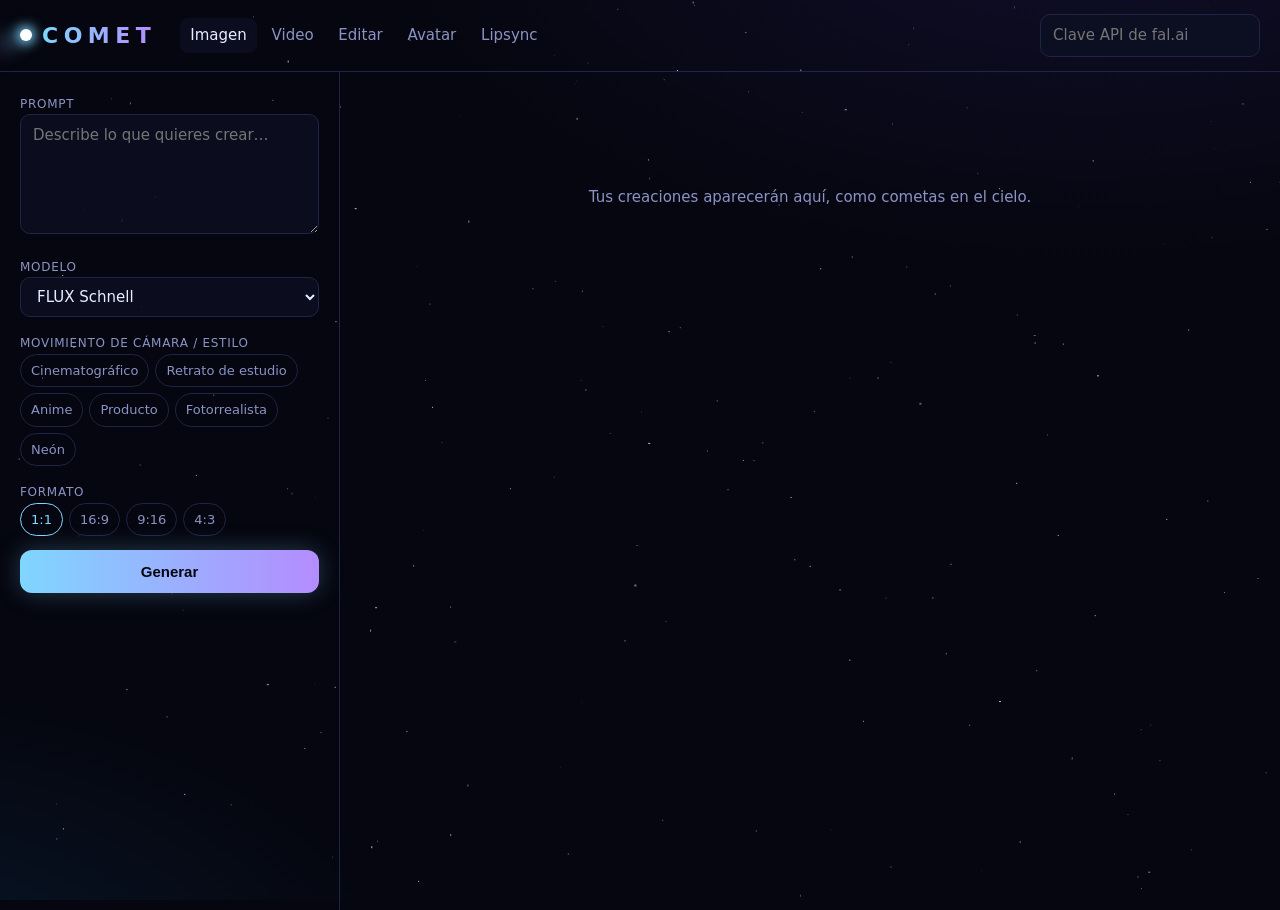
==== comet/index.html @ 7664ecde "Renombrar MARE a COMET Co-Authored-By: Claude Opus 5.5 <noreply@anthropic.com> Claude-Session: https" ====
<!doctype html>
<html lang="es">
<head>
<meta charset="utf-8">
<meta name="viewport" content="width=device-width,initial-scale=1">
<title>COMET</title>
<style>
:root{--bg:#05060f;--panel:#0d1024cc;--line:#1f2547;--txt:#e9ecff;--mut:#8b93c4;--acc:#7fd6ff;--acc2:#b48cff}
*{box-sizing:border-box}body{margin:0;background:radial-gradient(1200px 600px at 85% -10%,#2a1e5c55,transparent 60%),radial-gradient(900px 500px at -10% 110%,#0e3a5c55,transparent 60%),var(--bg);background-attachment:fixed;color:var(--txt);font:15px/1.5 system-ui,sans-serif}
header{display:flex;align-items:center;gap:24px;padding:14px 20px;border-bottom:1px solid var(--line);flex-wrap:wrap}
.logo{font-weight:800;font-size:22px;letter-spacing:.25em;display:flex;align-items:center;gap:10px}
.logo i{width:12px;height:12px;border-radius:50%;background:#fff;box-shadow:0 0 12px 3px var(--acc),-14px 6px 18px 2px #7fd6ff66,-28px 12px 22px 1px #b48cff44}
.logo b{background:linear-gradient(90deg,var(--acc),var(--acc2));-webkit-background-clip:text;background-clip:text;color:transparent}
#stars{position:fixed;inset:0;z-index:-1;pointer-events:none}
.comet{position:fixed;top:-10px;width:2px;height:2px;background:#fff;border-radius:50%;box-shadow:0 0 6px 2px var(--acc);z-index:-1;animation:fly 9s linear infinite}
.comet:after{content:"";position:absolute;right:1px;top:0;width:140px;height:1px;background:linear-gradient(90deg,transparent,#7fd6ffaa);transform-origin:right}
@keyframes fly{0%{transform:translate(0,0) rotate(-35deg);opacity:0}5%{opacity:1}30%{opacity:0;transform:translate(-700px,490px) rotate(-35deg)}100%{opacity:0;transform:translate(-700px,490px) rotate(-35deg)}}
nav button{background:none;border:0;color:var(--mut);font:inherit;padding:6px 10px;cursor:pointer;border-radius:8px}
nav button.on{color:var(--txt);background:var(--panel)}
.key{margin-left:auto;display:flex;gap:8px}
input,textarea,select{background:var(--panel);color:var(--txt);border:1px solid var(--line);border-radius:10px;padding:9px 12px;font:inherit}
main{display:grid;grid-template-columns:340px 1fr;min-height:calc(100vh - 62px)}
@media(max-width:800px){main{grid-template-columns:1fr}}
aside{padding:20px;border-right:1px solid var(--line);display:flex;flex-direction:column;gap:14px}
label{font-size:12px;color:var(--mut);text-transform:uppercase;letter-spacing:.06em}
textarea{min-height:120px;resize:vertical;width:100%}
.chips{display:flex;flex-wrap:wrap;gap:6px}
.chip{padding:6px 10px;border:1px solid var(--line);border-radius:999px;cursor:pointer;font-size:13px;color:var(--mut)}
.chip.on{border-color:var(--acc);color:var(--acc)}
.go{background:linear-gradient(90deg,var(--acc),var(--acc2));color:#05060f;box-shadow:0 0 24px #7fd6ff44;border:0;border-radius:12px;padding:13px;font-weight:700;cursor:pointer;font-size:15px}
.go:disabled{opacity:.5}
section{padding:20px}
.grid{display:grid;grid-template-columns:repeat(auto-fill,minmax(240px,1fr));gap:14px}
.card{background:var(--panel);border:1px solid var(--line);border-radius:14px;overflow:hidden}
.card img,.card video{width:100%;display:block;aspect-ratio:var(--ar,1);object-fit:cover;background:#000}
.card{position:relative}.del{position:absolute;top:8px;right:8px;background:#000a;color:#fff;border:0;border-radius:8px;width:28px;height:28px;cursor:pointer}
.dl{position:absolute;top:8px;right:42px;background:#000a;color:#fff;border:0;border-radius:8px;width:28px;height:28px;cursor:pointer}
.bar{display:flex;justify-content:space-between;align-items:center;margin-bottom:14px;color:var(--mut)}.bar button{background:none;border:1px solid var(--line);color:var(--mut);border-radius:8px;padding:5px 10px;cursor:pointer}
.card p{margin:0;padding:10px 12px;font-size:13px;color:var(--mut)}
.load{aspect-ratio:1;display:grid;place-items:center;color:var(--mut)}
.empty{color:var(--mut);text-align:center;padding:80px 20px}
#upwrap img{max-width:100%;border-radius:10px}
</style>
</head>
<body>
<canvas id="stars"></canvas><div class="comet" style="left:70%"></div><div class="comet" style="left:95%;animation-delay:4.5s"></div>
<header>
  <div class="logo"><i></i><b>COMET</b></div>
  <nav id="tabs">
    <button data-m="image" class="on">Imagen</button>
    <button data-m="video">Video</button>
    <button data-m="edit">Editar</button>
    <button data-m="avatar">Avatar</button>
    <button data-m="lipsync">Lipsync</button>
  </nav>
  <div class="key"><input id="key" type="password" placeholder="Clave API de fal.ai"></div>
</header>
<main>
<aside>
  <div><label>Prompt</label><textarea id="prompt" placeholder="Describe lo que quieres crear…"></textarea></div>
  <div id="upwrap" hidden><label>Imagen de entrada</label><input id="file" type="file" accept="image/*"><div id="prev"></div></div>
  <div id="vidwrap" hidden><label>Video de entrada</label><input id="vfile" type="file" accept="video/*"></div>
  <div id="audwrap" hidden><label>Voz: sube audio o deja vacío para usar el prompt como texto hablado</label><input id="afile" type="file" accept="audio/*"></div>
  <div><label>Modelo</label><select id="model" style="width:100%"></select></div>
  <div><label>Movimiento de cámara / estilo</label><div class="chips" id="presets"></div></div>
  <div><label>Formato</label><div class="chips" id="ratios"></div></div>
  <button class="go" id="go">Generar</button>
</aside>
<section><div class="bar"><span id="count"></span><button id="clear">Borrar historial</button></div><div class="grid" id="out"></div><div class="empty" id="empty">Tus creaciones aparecerán aquí, como cometas en el cielo.</div></section>
</main>
<script>
const MODELS={
  image:[["fal-ai/flux/schnell","FLUX Schnell"],["fal-ai/flux/dev","FLUX Dev"],["fal-ai/recraft-v3","Recraft V3"]],
  video:[["fal-ai/kling-video/v1.6/standard/text-to-video","Kling 1.6 (texto)"],["fal-ai/kling-video/v1.6/standard/image-to-video","Kling 1.6 (imagen)"],["fal-ai/minimax/video-01","MiniMax Video-01"]],
  edit:[["fal-ai/flux/dev/image-to-image","FLUX img2img"],["fal-ai/flux-pro/kontext","FLUX Kontext"]],
  avatar:[["fal-ai/bytedance/omnihuman","OmniHuman (foto que habla)"]],
  lipsync:[["fal-ai/sync-lipsync","Sync Lipsync"],["fal-ai/kling-video/lipsync/audio-to-video","Kling Lipsync"]]};
const PRESETS={
  image:["Cinematográfico","Retrato de estudio","Anime","Producto","Fotorrealista","Neón"],
  video:["Zoom in lento","Dolly out","Órbita 360","Grúa arriba","Cámara en mano","Bullet time","FPV dron","Crash zoom"],
  edit:["Cambiar fondo","Iluminación dorada","Estilo pintura","Blanco y negro"],avatar:[],lipsync:[]};
const RATIOS={image:["1:1","16:9","9:16","4:3"],video:["16:9","9:16","1:1"],edit:["1:1","16:9","9:16"],avatar:["9:16","1:1","16:9"],lipsync:["16:9","9:16","1:1"]};
const SIZE={"1:1":"square_hd","16:9":"landscape_16_9","9:16":"portrait_16_9","4:3":"landscape_4_3"};
let mode="image",preset=null,ratio="1:1",imgData=null,vidData=null,audData=null,files={};
const $=id=>document.getElementById(id);
try{$("key").value=localStorage.getItem("falkey")||""}catch(e){}
$("key").onchange=e=>{try{localStorage.setItem("falkey",e.target.value)}catch(_){}};
function chips(el,list,cur,set){el.innerHTML="";list.forEach(v=>{const c=document.createElement("span");c.className="chip"+(v===cur?" on":"");c.textContent=v;c.onclick=()=>{set(v===cur&&el.id==="presets"?null:v);render()};el.appendChild(c)})}
function render(){
  $("model").innerHTML=MODELS[mode].map(([v,n])=>`<option value="${v}">${n}</option>`).join("");
  chips($("presets"),PRESETS[mode],preset,v=>preset=v);
  if(!RATIOS[mode].includes(ratio))ratio=RATIOS[mode][0];
  chips($("ratios"),RATIOS[mode],ratio,v=>ratio=v);
  $("upwrap").hidden=mode==="image"||mode==="lipsync";
  $("vidwrap").hidden=mode!=="lipsync";$("audwrap").hidden=!["avatar","lipsync"].includes(mode);
  $("presets").parentElement.hidden=!PRESETS[mode].length;
}
$("tabs").onclick=e=>{if(!e.target.dataset.m)return;mode=e.target.dataset.m;preset=null;document.querySelectorAll("nav button").forEach(b=>b.classList.toggle("on",b===e.target));render()};
$("file").onchange=e=>{const f=e.target.files[0];if(!f)return;files.img=f;const r=new FileReader();r.onload=()=>{imgData=r.result;$("prev").innerHTML=`<img src="${imgData}">`};r.readAsDataURL(f)};
$("vfile").onchange=e=>{const f=e.target.files[0];if(f){files.vid=f;vidData=true}};
$("afile").onchange=e=>{const f=e.target.files[0];if(f){files.aud=f;audData=true}};
// Sube el archivo al almacenamiento de fal y devuelve su URL publica (cache por archivo)
const upCache=new WeakMap();
async function upload(f,key){
  if(upCache.has(f))return upCache.get(f);
  const h={"Authorization":"Key "+key,"Content-Type":"application/json"};
  const i=await (await fetch("https://rest.alpha.fal.ai/storage/upload/initiate?storage_type=fal-cdn-v3",{method:"POST",headers:h,
    body:JSON.stringify({content_type:f.type||"application/octet-stream",file_name:f.name})})).json();
  if(!i.upload_url)throw new Error("Subida fallida: "+JSON.stringify(i));
  const put=await fetch(i.upload_url,{method:"PUT",headers:{"Content-Type":f.type||"application/octet-stream"},body:f});
  if(!put.ok)throw new Error("Subida fallida: HTTP "+put.status);
  upCache.set(f,i.file_url);return i.file_url;
}
async function fal(model,input,key){
  const h={"Authorization":"Key "+key,"Content-Type":"application/json"};
  const q=await (await fetch("https://queue.fal.run/"+model,{method:"POST",headers:h,body:JSON.stringify(input)})).json();
  if(!q.status_url)throw new Error(JSON.stringify(q));
  for(;;){await new Promise(r=>setTimeout(r,2500));
    const s=await (await fetch(q.status_url,{headers:h})).json();
    if(s.status==="COMPLETED")return (await fetch(q.response_url,{headers:h})).json();
    if(s.status==="FAILED"||s.error)throw new Error(JSON.stringify(s));}
}
$("go").onclick=async()=>{
  const key=$("key").value.trim(),model=$("model").value;
  let prompt=$("prompt").value.trim();if(preset)prompt+=(prompt?", ":"")+preset;
  if(!key)return alert("Introduce tu clave API de fal.ai");
  if(!prompt)return alert("Escribe un prompt");
  const talk=mode==="avatar"||mode==="lipsync";
  const needImg=mode==="edit"||mode==="avatar"||model.includes("image-to-video");
  if(needImg&&!imgData)return alert("Sube una imagen de entrada");
  if(mode==="lipsync"&&!vidData)return alert("Sube un video de entrada");
  if(talk&&!audData&&!prompt)return alert("Sube un audio o escribe el texto a decir");
  const input={prompt};
  if(mode==="image")input.image_size=SIZE[ratio];
  if(mode==="video")input.aspect_ratio=ratio;
  $("empty").hidden=true;
  const card=document.createElement("div");card.className="card";card.style.setProperty("--ar",ratio.replace(":","/"));
  card.innerHTML=`<div class="load">Generando…</div><p></p>`;card.querySelector("p").textContent=prompt;
  $("out").prepend(card);$("go").disabled=true;
  try{
    card.firstElementChild.textContent="Subiendo archivos…";
    const imgURL=needImg?await upload(files.img,key):null;
    if(needImg)input.image_url=imgURL;
    if(talk){let audio=files.aud?await upload(files.aud,key):null;
      if(!audio){card.firstElementChild.textContent="Generando voz…";
        const t=await fal("fal-ai/minimax/speech-02-hd",{text:prompt},key);audio=t.audio?.url;}
      card.firstElementChild.textContent="Animando…";
      for(const k in input)delete input[k];input.audio_url=audio;
      if(mode==="avatar")input.image_url=imgURL;else input.video_url=await upload(files.vid,key);}
    const r=await fal(model,input,key);
    const url=r.video?.url||r.images?.[0]?.url||r.image?.url;
    const it={url,video:!!r.video,prompt,ratio,mode,date:Date.now()};
    card.firstElementChild.outerHTML=media(it);addDel(card,it);hist.unshift(it);saveHist();
  }catch(err){card.firstElementChild.textContent="Error: "+err.message.slice(0,200)}
  finally{$("go").disabled=false}
};
// Historial guardado en el navegador
const HKEY="estudio-historial"; // se mantiene para conservar el historial existente
let hist=[];try{hist=JSON.parse(localStorage.getItem(HKEY))||[]}catch(e){}
function saveHist(){try{localStorage.setItem(HKEY,JSON.stringify(hist))}catch(e){}updCount()}
function updCount(){const n=$("out").children.length;$("count").textContent=n?n+" creaciones":"";$("empty").hidden=n>0;$("clear").hidden=!hist.length}
function media(it){return it.video?`<video src="${it.url}" controls loop muted></video>`:`<a href="${it.url}" target="_blank"><img src="${it.url}"></a>`}
async function download(it){
  const ext=it.video?"mp4":(it.url.split("?")[0].match(/\.(png|jpe?g|webp)$/i)||[,"png"])[1];
  const name="comet-"+(it.mode||"creacion")+"-"+(it.date||Date.now())+"."+ext;
  try{const b=await (await fetch(it.url)).blob();const u=URL.createObjectURL(b);
    const a=document.createElement("a");a.href=u;a.download=name;document.body.appendChild(a);a.click();a.remove();
    setTimeout(()=>URL.revokeObjectURL(u),1000);
  }catch(e){window.open(it.url,"_blank")}
}
function addDel(card,it){const d=document.createElement("button");d.className="dl";d.textContent="↓";d.title="Descargar";
  d.onclick=()=>download(it);card.appendChild(d);const b=document.createElement("button");b.className="del";b.textContent="×";b.title="Eliminar";
  b.onclick=()=>{hist=hist.filter(h=>h!==it);card.remove();saveHist()};card.appendChild(b)}
function showItem(it){const card=document.createElement("div");card.className="card";card.style.setProperty("--ar",it.ratio.replace(":","/"));
  card.innerHTML=media(it)+"<p></p>";card.querySelector("p").textContent=it.prompt;addDel(card,it);$("out").appendChild(card)}
hist.forEach(showItem);updCount();
$("clear").onclick=()=>{if(!confirm("¿Borrar todo el historial?"))return;hist=[];$("out").innerHTML="";saveHist()};
// Fondo de estrellas
(function(){const c=$("stars"),x=c.getContext("2d");function d(){c.width=innerWidth;c.height=innerHeight;
  for(let i=0;i<180;i++){x.fillStyle=`rgba(255,255,255,${Math.random()*.7+.1})`;x.fillRect(Math.random()*c.width,Math.random()*c.height,Math.random()<.1?2:1,Math.random()<.1?2:1)}}
  d();addEventListener("resize",d)})();
render();
</script>
</body>
</html>
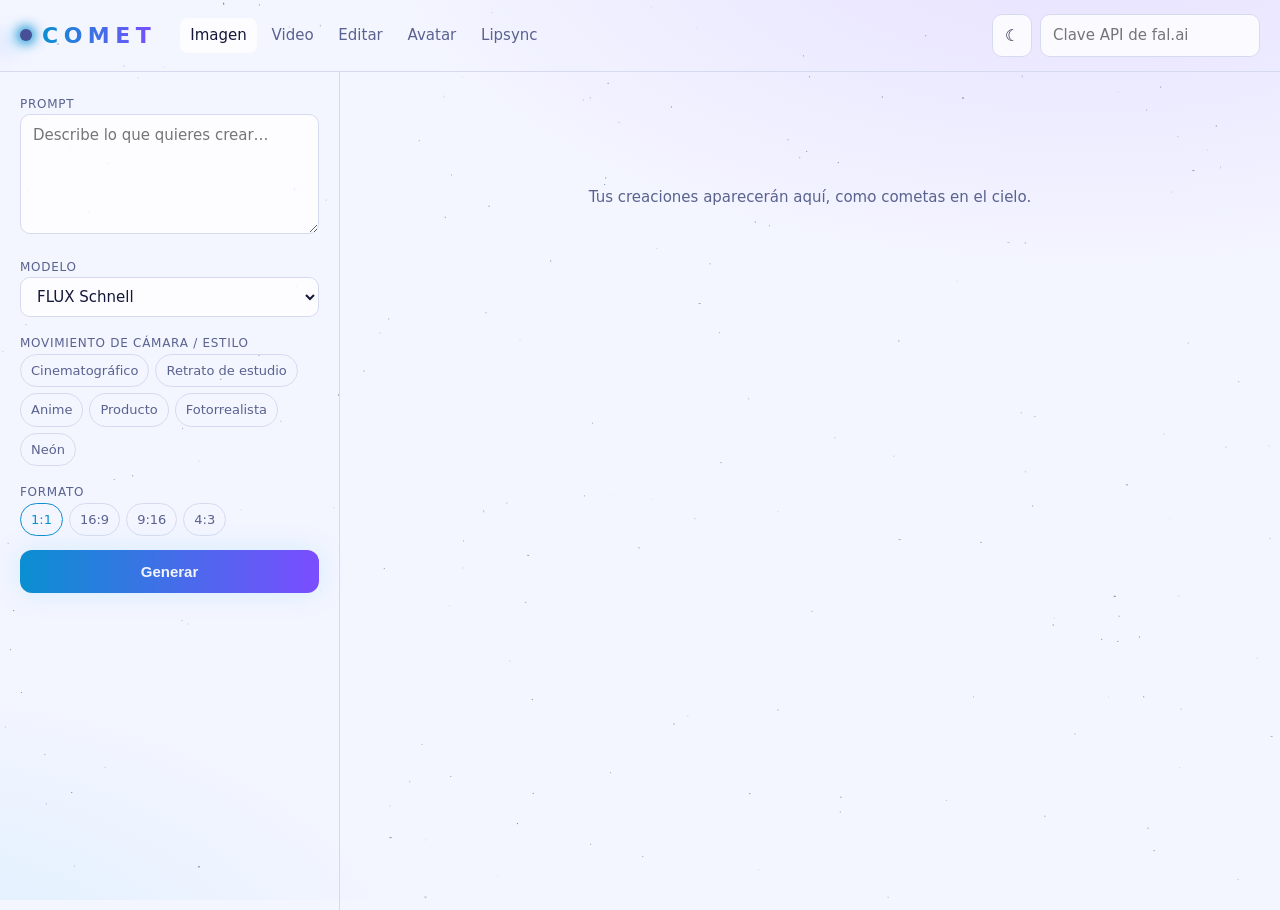
==== commit 07c620f7: "COMET: selector de tema claro y oscuro Co-Authored-By: Claude Opus 5.5 <noreply@anthropic.com> Claud" ====
--- a/comet/index.html
+++ b/comet/index.html
@@ -1,23 +1,26 @@
 <!doctype html>
 <html lang="es">
 <head>
+<script>try{const t=localStorage.getItem("comet-tema")||(matchMedia("(prefers-color-scheme: light)").matches?"light":"dark");document.documentElement.dataset.theme=t}catch(e){}</script>
 <meta charset="utf-8">
 <meta name="viewport" content="width=device-width,initial-scale=1">
 <title>COMET</title>
 <style>
-:root{--bg:#05060f;--panel:#0d1024cc;--line:#1f2547;--txt:#e9ecff;--mut:#8b93c4;--acc:#7fd6ff;--acc2:#b48cff}
-*{box-sizing:border-box}body{margin:0;background:radial-gradient(1200px 600px at 85% -10%,#2a1e5c55,transparent 60%),radial-gradient(900px 500px at -10% 110%,#0e3a5c55,transparent 60%),var(--bg);background-attachment:fixed;color:var(--txt);font:15px/1.5 system-ui,sans-serif}
+:root{--bg:#05060f;--panel:#0d1024cc;--line:#1f2547;--txt:#e9ecff;--mut:#8b93c4;--acc:#7fd6ff;--acc2:#b48cff;--star:255,255,255;--g1:#2a1e5c55;--g2:#0e3a5c55;color-scheme:dark}
+:root[data-theme="light"]{--bg:#f3f5ff;--panel:#ffffffcc;--line:#d5daf0;--txt:#141838;--mut:#5a628f;--acc:#0a8fd1;--acc2:#7b4dff;--star:70,80,150;--g1:#b48cff33;--g2:#7fd6ff33;color-scheme:light}
+*{box-sizing:border-box}body{margin:0;background:radial-gradient(1200px 600px at 85% -10%,var(--g1),transparent 60%),radial-gradient(900px 500px at -10% 110%,var(--g2),transparent 60%),var(--bg);background-attachment:fixed;color:var(--txt);font:15px/1.5 system-ui,sans-serif}
 header{display:flex;align-items:center;gap:24px;padding:14px 20px;border-bottom:1px solid var(--line);flex-wrap:wrap}
 .logo{font-weight:800;font-size:22px;letter-spacing:.25em;display:flex;align-items:center;gap:10px}
-.logo i{width:12px;height:12px;border-radius:50%;background:#fff;box-shadow:0 0 12px 3px var(--acc),-14px 6px 18px 2px #7fd6ff66,-28px 12px 22px 1px #b48cff44}
+.logo i{width:12px;height:12px;border-radius:50%;background:rgb(var(--star));box-shadow:0 0 12px 3px var(--acc),-14px 6px 18px 2px #7fd6ff66,-28px 12px 22px 1px #b48cff44}
 .logo b{background:linear-gradient(90deg,var(--acc),var(--acc2));-webkit-background-clip:text;background-clip:text;color:transparent}
 #stars{position:fixed;inset:0;z-index:-1;pointer-events:none}
-.comet{position:fixed;top:-10px;width:2px;height:2px;background:#fff;border-radius:50%;box-shadow:0 0 6px 2px var(--acc);z-index:-1;animation:fly 9s linear infinite}
+.comet{position:fixed;top:-10px;width:2px;height:2px;background:rgb(var(--star));border-radius:50%;box-shadow:0 0 6px 2px var(--acc);z-index:-1;animation:fly 9s linear infinite}
 .comet:after{content:"";position:absolute;right:1px;top:0;width:140px;height:1px;background:linear-gradient(90deg,transparent,#7fd6ffaa);transform-origin:right}
 @keyframes fly{0%{transform:translate(0,0) rotate(-35deg);opacity:0}5%{opacity:1}30%{opacity:0;transform:translate(-700px,490px) rotate(-35deg)}100%{opacity:0;transform:translate(-700px,490px) rotate(-35deg)}}
 nav button{background:none;border:0;color:var(--mut);font:inherit;padding:6px 10px;cursor:pointer;border-radius:8px}
 nav button.on{color:var(--txt);background:var(--panel)}
 .key{margin-left:auto;display:flex;gap:8px}
+#theme{background:var(--panel);color:var(--txt);border:1px solid var(--line);border-radius:10px;width:40px;cursor:pointer;font-size:16px}
 input,textarea,select{background:var(--panel);color:var(--txt);border:1px solid var(--line);border-radius:10px;padding:9px 12px;font:inherit}
 main{display:grid;grid-template-columns:340px 1fr;min-height:calc(100vh - 62px)}
 @media(max-width:800px){main{grid-template-columns:1fr}}
@@ -27,7 +30,7 @@
 .chips{display:flex;flex-wrap:wrap;gap:6px}
 .chip{padding:6px 10px;border:1px solid var(--line);border-radius:999px;cursor:pointer;font-size:13px;color:var(--mut)}
 .chip.on{border-color:var(--acc);color:var(--acc)}
-.go{background:linear-gradient(90deg,var(--acc),var(--acc2));color:#05060f;box-shadow:0 0 24px #7fd6ff44;border:0;border-radius:12px;padding:13px;font-weight:700;cursor:pointer;font-size:15px}
+.go{background:linear-gradient(90deg,var(--acc),var(--acc2));color:var(--bg);box-shadow:0 0 24px #7fd6ff44;border:0;border-radius:12px;padding:13px;font-weight:700;cursor:pointer;font-size:15px}
 .go:disabled{opacity:.5}
 section{padding:20px}
 .grid{display:grid;grid-template-columns:repeat(auto-fill,minmax(240px,1fr));gap:14px}
@@ -53,7 +56,7 @@
     <button data-m="avatar">Avatar</button>
     <button data-m="lipsync">Lipsync</button>
   </nav>
-  <div class="key"><input id="key" type="password" placeholder="Clave API de fal.ai"></div>
+  <div class="key"><button id="theme" title="Cambiar tema"></button><input id="key" type="password" placeholder="Clave API de fal.ai"></div>
 </header>
 <main>
 <aside>
@@ -177,8 +180,14 @@
 $("clear").onclick=()=>{if(!confirm("¿Borrar todo el historial?"))return;hist=[];$("out").innerHTML="";saveHist()};
 // Fondo de estrellas
 (function(){const c=$("stars"),x=c.getContext("2d");function d(){c.width=innerWidth;c.height=innerHeight;
-  for(let i=0;i<180;i++){x.fillStyle=`rgba(255,255,255,${Math.random()*.7+.1})`;x.fillRect(Math.random()*c.width,Math.random()*c.height,Math.random()<.1?2:1,Math.random()<.1?2:1)}}
-  d();addEventListener("resize",d)})();
+  const st=getComputedStyle(document.documentElement).getPropertyValue("--star").trim();
+  for(let i=0;i<180;i++){x.fillStyle=`rgba(${st},${Math.random()*.7+.1})`;x.fillRect(Math.random()*c.width,Math.random()*c.height,Math.random()<.1?2:1,Math.random()<.1?2:1)}}
+  d();addEventListener("resize",d);
+  const btn=$("theme"),root=document.documentElement;
+  if(!root.dataset.theme)root.dataset.theme="dark";
+  const lbl=()=>{const l=root.dataset.theme==="light";btn.textContent=l?"☾":"☀";btn.title=l?"Tema oscuro":"Tema claro"};lbl();
+  btn.onclick=()=>{root.dataset.theme=root.dataset.theme==="light"?"dark":"light";try{localStorage.setItem("comet-tema",root.dataset.theme)}catch(e){}lbl();d()};
+})();
 render();
 </script>
 </body>
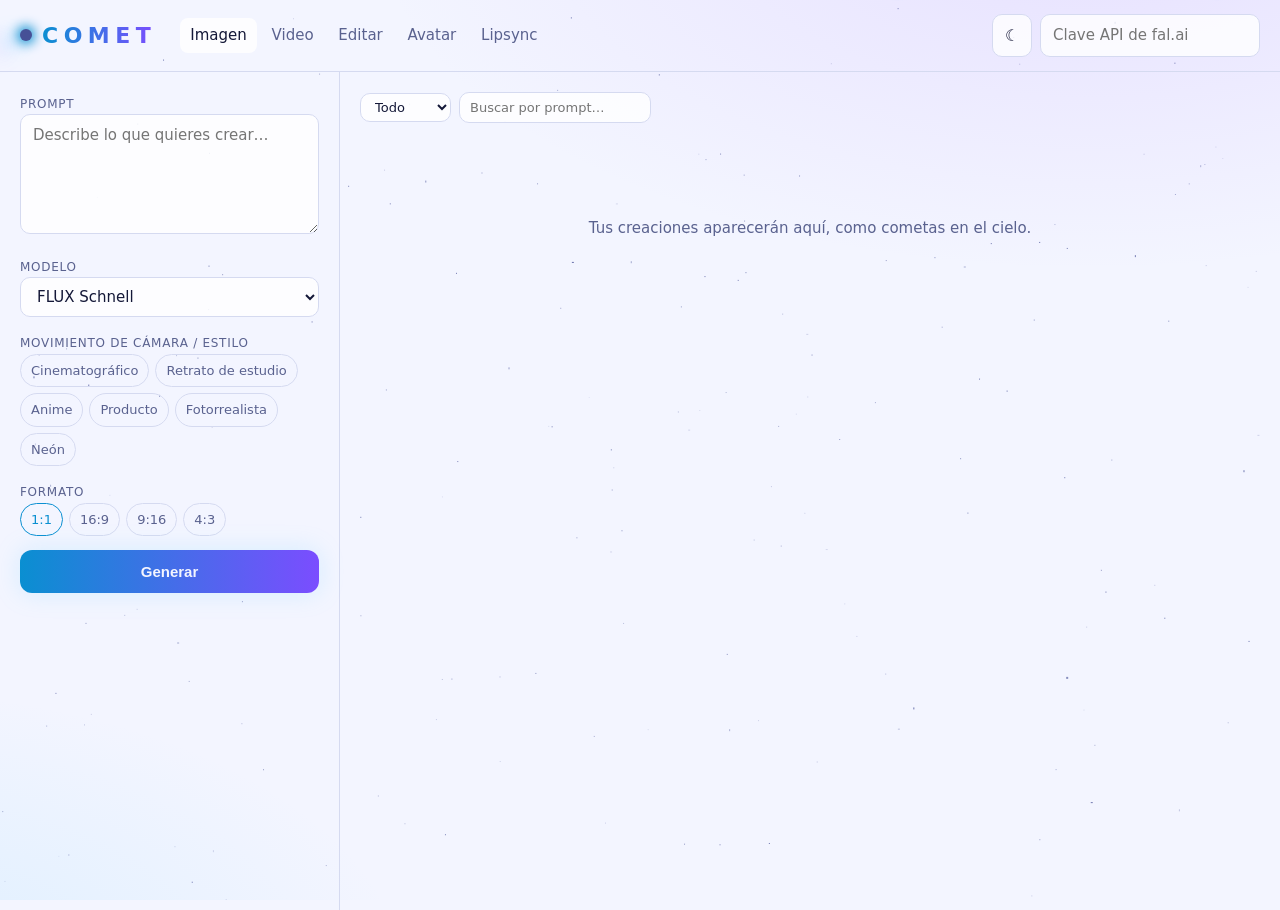
==== commit 672389a4: "COMET: filtrar el historial por tipo y buscar por prompt Co-Authored-By: Claude Opus 5.5 <noreply@an" ====
--- a/comet/index.html
+++ b/comet/index.html
@@ -38,7 +38,7 @@
 .card img,.card video{width:100%;display:block;aspect-ratio:var(--ar,1);object-fit:cover;background:#000}
 .card{position:relative}.del{position:absolute;top:8px;right:8px;background:#000a;color:#fff;border:0;border-radius:8px;width:28px;height:28px;cursor:pointer}
 .dl{position:absolute;top:8px;right:42px;background:#000a;color:#fff;border:0;border-radius:8px;width:28px;height:28px;cursor:pointer}
-.bar{display:flex;justify-content:space-between;align-items:center;margin-bottom:14px;color:var(--mut)}.bar button{background:none;border:1px solid var(--line);color:var(--mut);border-radius:8px;padding:5px 10px;cursor:pointer}
+.bar{display:flex;justify-content:space-between;align-items:center;margin-bottom:14px;color:var(--mut)}.bar .f{display:flex;gap:8px;flex-wrap:wrap;align-items:center}.bar input,.bar select{padding:5px 10px;font-size:13px}.bar button{background:none;border:1px solid var(--line);color:var(--mut);border-radius:8px;padding:5px 10px;cursor:pointer}
 .card p{margin:0;padding:10px 12px;font-size:13px;color:var(--mut)}
 .load{aspect-ratio:1;display:grid;place-items:center;color:var(--mut)}
 .empty{color:var(--mut);text-align:center;padding:80px 20px}
@@ -69,7 +69,7 @@
   <div><label>Formato</label><div class="chips" id="ratios"></div></div>
   <button class="go" id="go">Generar</button>
 </aside>
-<section><div class="bar"><span id="count"></span><button id="clear">Borrar historial</button></div><div class="grid" id="out"></div><div class="empty" id="empty">Tus creaciones aparecerán aquí, como cometas en el cielo.</div></section>
+<section><div class="bar"><div class="f"><select id="fmode"><option value="">Todo</option><option value="image">Imagen</option><option value="video">Video</option><option value="edit">Editar</option><option value="avatar">Avatar</option><option value="lipsync">Lipsync</option></select><input id="fq" type="search" placeholder="Buscar por prompt…"><span id="count"></span></div><button id="clear">Borrar historial</button></div><div class="grid" id="out"></div><div class="empty" id="empty">Tus creaciones aparecerán aquí, como cometas en el cielo.</div></section>
 </main>
 <script>
 const MODELS={
@@ -137,7 +137,7 @@
   if(mode==="image")input.image_size=SIZE[ratio];
   if(mode==="video")input.aspect_ratio=ratio;
   $("empty").hidden=true;
-  const card=document.createElement("div");card.className="card";card.style.setProperty("--ar",ratio.replace(":","/"));
+  const card=document.createElement("div");card.className="card";card.dataset.mode=mode;card.style.setProperty("--ar",ratio.replace(":","/"));
   card.innerHTML=`<div class="load">Generando…</div><p></p>`;card.querySelector("p").textContent=prompt;
   $("out").prepend(card);$("go").disabled=true;
   try{
@@ -161,7 +161,13 @@
 const HKEY="estudio-historial"; // se mantiene para conservar el historial existente
 let hist=[];try{hist=JSON.parse(localStorage.getItem(HKEY))||[]}catch(e){}
 function saveHist(){try{localStorage.setItem(HKEY,JSON.stringify(hist))}catch(e){}updCount()}
-function updCount(){const n=$("out").children.length;$("count").textContent=n?n+" creaciones":"";$("empty").hidden=n>0;$("clear").hidden=!hist.length}
+function updCount(){
+  const fm=$("fmode").value,q=$("fq").value.trim().toLowerCase(),cards=[...$("out").children];let v=0;
+  cards.forEach(c=>{const ok=(!fm||c.dataset.mode===fm)&&(!q||(c.querySelector("p")?.textContent||"").toLowerCase().includes(q));c.hidden=!ok;if(ok)v++});
+  const filt=fm||q;$("count").textContent=cards.length?(filt?v+" de "+cards.length:cards.length)+" creaciones":"";
+  $("empty").textContent=cards.length&&!v?"Ninguna creación coincide con el filtro.":"Tus creaciones aparecerán aquí, como cometas en el cielo.";
+  $("empty").hidden=v>0;$("clear").hidden=!hist.length}
+$("fmode").onchange=updCount;$("fq").oninput=updCount;
 function media(it){return it.video?`<video src="${it.url}" controls loop muted></video>`:`<a href="${it.url}" target="_blank"><img src="${it.url}"></a>`}
 async function download(it){
   const ext=it.video?"mp4":(it.url.split("?")[0].match(/\.(png|jpe?g|webp)$/i)||[,"png"])[1];
@@ -174,7 +180,7 @@
 function addDel(card,it){const d=document.createElement("button");d.className="dl";d.textContent="↓";d.title="Descargar";
   d.onclick=()=>download(it);card.appendChild(d);const b=document.createElement("button");b.className="del";b.textContent="×";b.title="Eliminar";
   b.onclick=()=>{hist=hist.filter(h=>h!==it);card.remove();saveHist()};card.appendChild(b)}
-function showItem(it){const card=document.createElement("div");card.className="card";card.style.setProperty("--ar",it.ratio.replace(":","/"));
+function showItem(it){const card=document.createElement("div");card.className="card";card.dataset.mode=it.mode||"";card.style.setProperty("--ar",it.ratio.replace(":","/"));
   card.innerHTML=media(it)+"<p></p>";card.querySelector("p").textContent=it.prompt;addDel(card,it);$("out").appendChild(card)}
 hist.forEach(showItem);updCount();
 $("clear").onclick=()=>{if(!confirm("¿Borrar todo el historial?"))return;hist=[];$("out").innerHTML="";saveHist()};
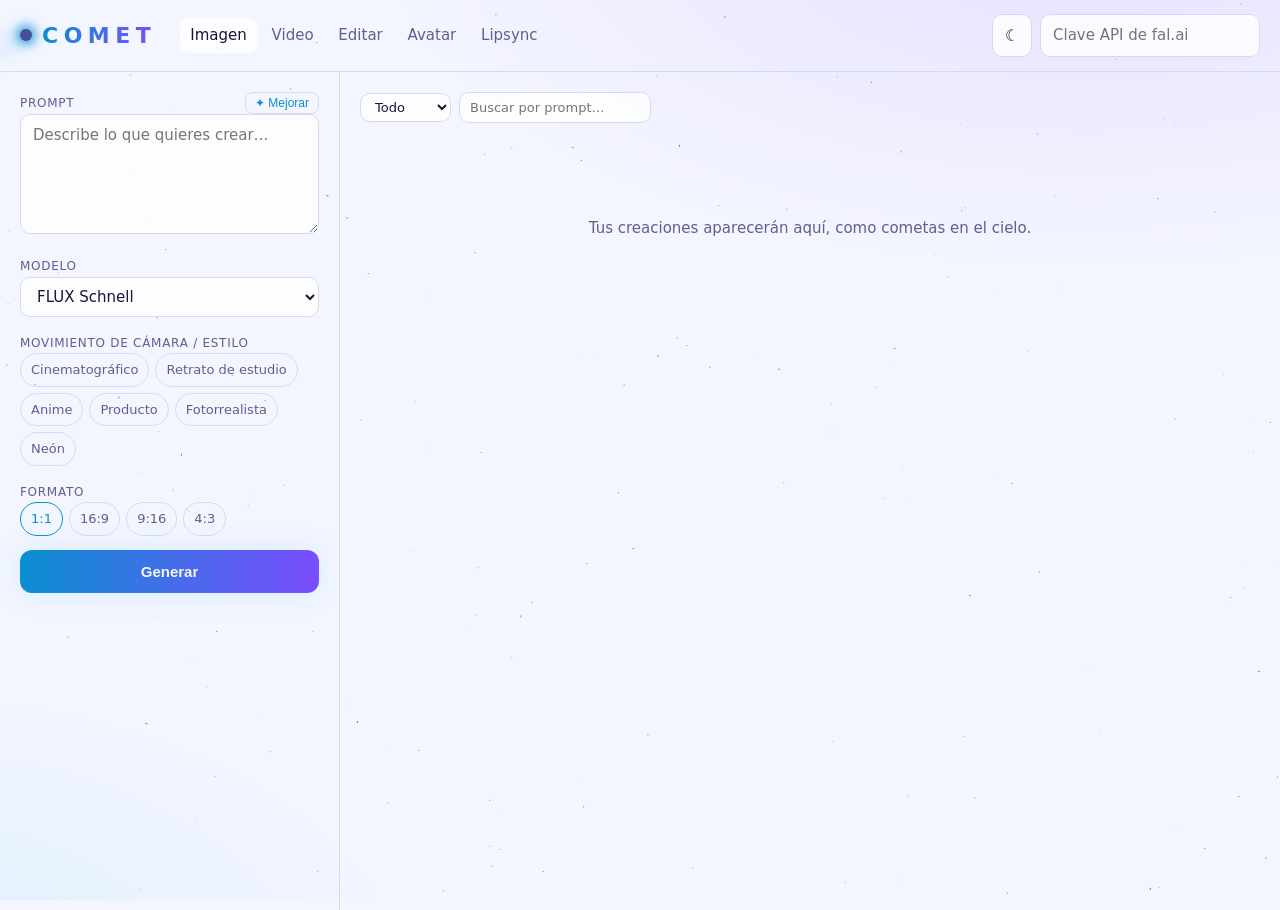
==== commit 223613cb: "COMET: boton para mejorar el prompt con IA Co-Authored-By: Claude Opus 5.5 <noreply@anthropic.com> C" ====
--- a/comet/index.html
+++ b/comet/index.html
@@ -27,6 +27,7 @@
 aside{padding:20px;border-right:1px solid var(--line);display:flex;flex-direction:column;gap:14px}
 label{font-size:12px;color:var(--mut);text-transform:uppercase;letter-spacing:.06em}
 textarea{min-height:120px;resize:vertical;width:100%}
+.plab{display:flex;justify-content:space-between;align-items:center}#enh{background:none;border:1px solid var(--line);color:var(--acc);border-radius:8px;padding:3px 9px;font-size:12px;cursor:pointer}#enh:disabled{opacity:.5}
 .chips{display:flex;flex-wrap:wrap;gap:6px}
 .chip{padding:6px 10px;border:1px solid var(--line);border-radius:999px;cursor:pointer;font-size:13px;color:var(--mut)}
 .chip.on{border-color:var(--acc);color:var(--acc)}
@@ -60,7 +61,7 @@
 </header>
 <main>
 <aside>
-  <div><label>Prompt</label><textarea id="prompt" placeholder="Describe lo que quieres crear…"></textarea></div>
+  <div><div class="plab"><label>Prompt</label><button id="enh" title="Reescribe el prompt con más detalle usando IA">✦ Mejorar</button></div><textarea id="prompt" placeholder="Describe lo que quieres crear…"></textarea></div>
   <div id="upwrap" hidden><label>Imagen de entrada</label><input id="file" type="file" accept="image/*"><div id="prev"></div></div>
   <div id="vidwrap" hidden><label>Video de entrada</label><input id="vfile" type="file" accept="video/*"></div>
   <div id="audwrap" hidden><label>Voz: sube audio o deja vacío para usar el prompt como texto hablado</label><input id="afile" type="file" accept="audio/*"></div>
@@ -123,6 +124,20 @@
     if(s.status==="COMPLETED")return (await fetch(q.response_url,{headers:h})).json();
     if(s.status==="FAILED"||s.error)throw new Error(JSON.stringify(s));}
 }
+// Mejora el prompt con un LLM de fal (any-llm), adaptado a la pestaña actual
+$("enh").onclick=async()=>{
+  const key=$("key").value.trim(),t=$("prompt").value.trim();
+  if(!key)return alert("Introduce tu clave API de fal.ai");
+  if(!t)return alert("Escribe primero una idea en el prompt");
+  const tipo={image:"una imagen",video:"un video con movimiento de cámara",edit:"una edición de imagen",avatar:"lo que dirá un avatar (solo el texto hablado)",lipsync:"lo que se dirá en el video (solo el texto hablado)"}[mode];
+  const btn=$("enh");btn.disabled=true;btn.textContent="✦ Mejorando…";
+  try{const r=await fal("fal-ai/any-llm",{model:"google/gemini-flash-1.5",
+      system_prompt:"Eres un experto en prompts para IA generativa. Reescribe la idea del usuario como un prompt para "+tipo+": detallado, visual y concreto (sujeto, entorno, luz, estilo, encuadre), en una sola frase o párrafo corto, en el mismo idioma del usuario. Responde solo con el prompt, sin comillas ni explicaciones.",
+      prompt:t},key);
+    if(r.output)$("prompt").value=r.output.trim();else throw new Error(JSON.stringify(r));
+  }catch(e){alert("No se pudo mejorar el prompt: "+e.message.slice(0,200))}
+  finally{btn.disabled=false;btn.textContent="✦ Mejorar"}
+};
 $("go").onclick=async()=>{
   const key=$("key").value.trim(),model=$("model").value;
   let prompt=$("prompt").value.trim();if(preset)prompt+=(prompt?", ":"")+preset;
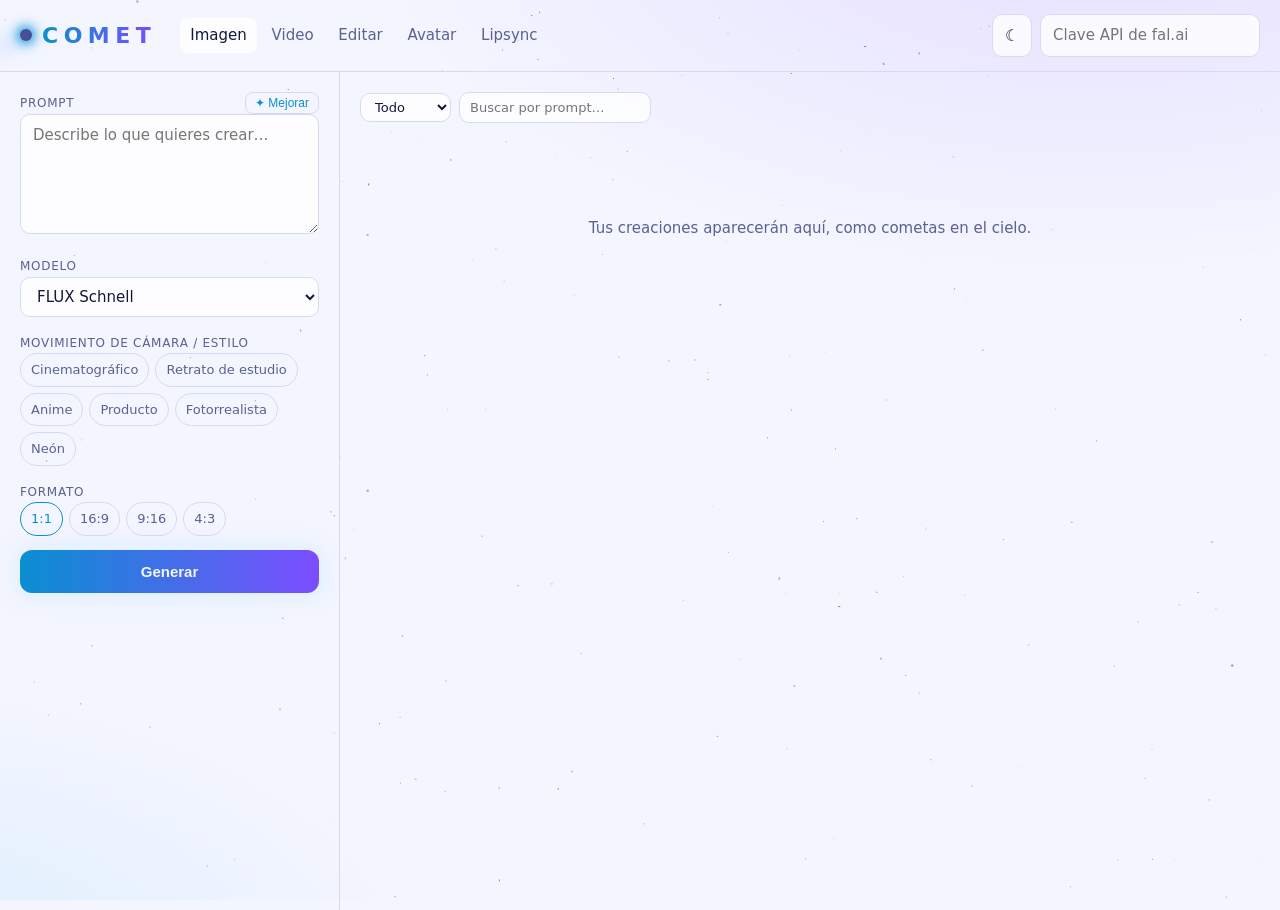
==== commit bc09a98e: "COMET: anadir modelos de video Seedance 1.0 Pro y Lite Co-Authored-By: Claude Opus 5.5 <noreply@anth" ====
--- a/comet/index.html
+++ b/comet/index.html
@@ -75,7 +75,7 @@
 <script>
 const MODELS={
   image:[["fal-ai/flux/schnell","FLUX Schnell"],["fal-ai/flux/dev","FLUX Dev"],["fal-ai/recraft-v3","Recraft V3"]],
-  video:[["fal-ai/kling-video/v1.6/standard/text-to-video","Kling 1.6 (texto)"],["fal-ai/kling-video/v1.6/standard/image-to-video","Kling 1.6 (imagen)"],["fal-ai/minimax/video-01","MiniMax Video-01"]],
+  video:[["fal-ai/kling-video/v1.6/standard/text-to-video","Kling 1.6 (texto)"],["fal-ai/kling-video/v1.6/standard/image-to-video","Kling 1.6 (imagen)"],["fal-ai/minimax/video-01","MiniMax Video-01"],["fal-ai/bytedance/seedance/v1/pro/text-to-video","Seedance 1.0 Pro (texto)"],["fal-ai/bytedance/seedance/v1/pro/image-to-video","Seedance 1.0 Pro (imagen)"],["fal-ai/bytedance/seedance/v1/lite/text-to-video","Seedance 1.0 Lite (texto)"],["fal-ai/bytedance/seedance/v1/lite/image-to-video","Seedance 1.0 Lite (imagen)"]],
   edit:[["fal-ai/flux/dev/image-to-image","FLUX img2img"],["fal-ai/flux-pro/kontext","FLUX Kontext"]],
   avatar:[["fal-ai/bytedance/omnihuman","OmniHuman (foto que habla)"]],
   lipsync:[["fal-ai/sync-lipsync","Sync Lipsync"],["fal-ai/kling-video/lipsync/audio-to-video","Kling Lipsync"]]};
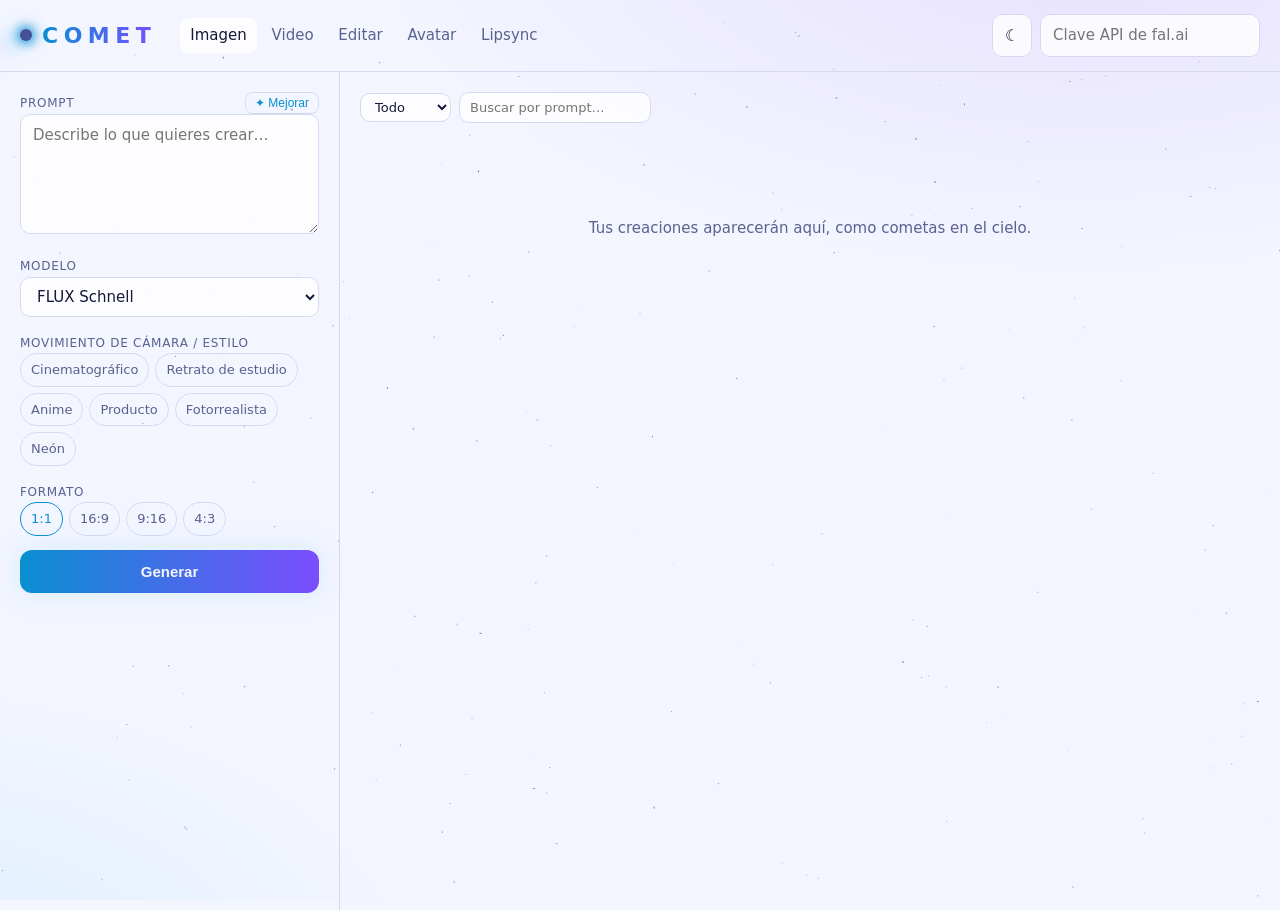
==== commit b10f156d: "COMET: anadir modelos de video Veo 3, Veo 3 Fast y Veo 2 Co-Authored-By: Claude Opus 5.5 <noreply@an" ====
--- a/comet/index.html
+++ b/comet/index.html
@@ -75,7 +75,7 @@
 <script>
 const MODELS={
   image:[["fal-ai/flux/schnell","FLUX Schnell"],["fal-ai/flux/dev","FLUX Dev"],["fal-ai/recraft-v3","Recraft V3"]],
-  video:[["fal-ai/kling-video/v1.6/standard/text-to-video","Kling 1.6 (texto)"],["fal-ai/kling-video/v1.6/standard/image-to-video","Kling 1.6 (imagen)"],["fal-ai/minimax/video-01","MiniMax Video-01"],["fal-ai/bytedance/seedance/v1/pro/text-to-video","Seedance 1.0 Pro (texto)"],["fal-ai/bytedance/seedance/v1/pro/image-to-video","Seedance 1.0 Pro (imagen)"],["fal-ai/bytedance/seedance/v1/lite/text-to-video","Seedance 1.0 Lite (texto)"],["fal-ai/bytedance/seedance/v1/lite/image-to-video","Seedance 1.0 Lite (imagen)"]],
+  video:[["fal-ai/kling-video/v1.6/standard/text-to-video","Kling 1.6 (texto)"],["fal-ai/kling-video/v1.6/standard/image-to-video","Kling 1.6 (imagen)"],["fal-ai/minimax/video-01","MiniMax Video-01"],["fal-ai/bytedance/seedance/v1/pro/text-to-video","Seedance 1.0 Pro (texto)"],["fal-ai/bytedance/seedance/v1/pro/image-to-video","Seedance 1.0 Pro (imagen)"],["fal-ai/bytedance/seedance/v1/lite/text-to-video","Seedance 1.0 Lite (texto)"],["fal-ai/bytedance/seedance/v1/lite/image-to-video","Seedance 1.0 Lite (imagen)"],["fal-ai/veo3","Veo 3 (texto, con audio)"],["fal-ai/veo3/fast","Veo 3 Fast (texto, con audio)"],["fal-ai/veo3/image-to-video","Veo 3 (imagen, con audio)"],["fal-ai/veo2","Veo 2 (texto)"],["fal-ai/veo2/image-to-video","Veo 2 (imagen)"]],
   edit:[["fal-ai/flux/dev/image-to-image","FLUX img2img"],["fal-ai/flux-pro/kontext","FLUX Kontext"]],
   avatar:[["fal-ai/bytedance/omnihuman","OmniHuman (foto que habla)"]],
   lipsync:[["fal-ai/sync-lipsync","Sync Lipsync"],["fal-ai/kling-video/lipsync/audio-to-video","Kling Lipsync"]]};
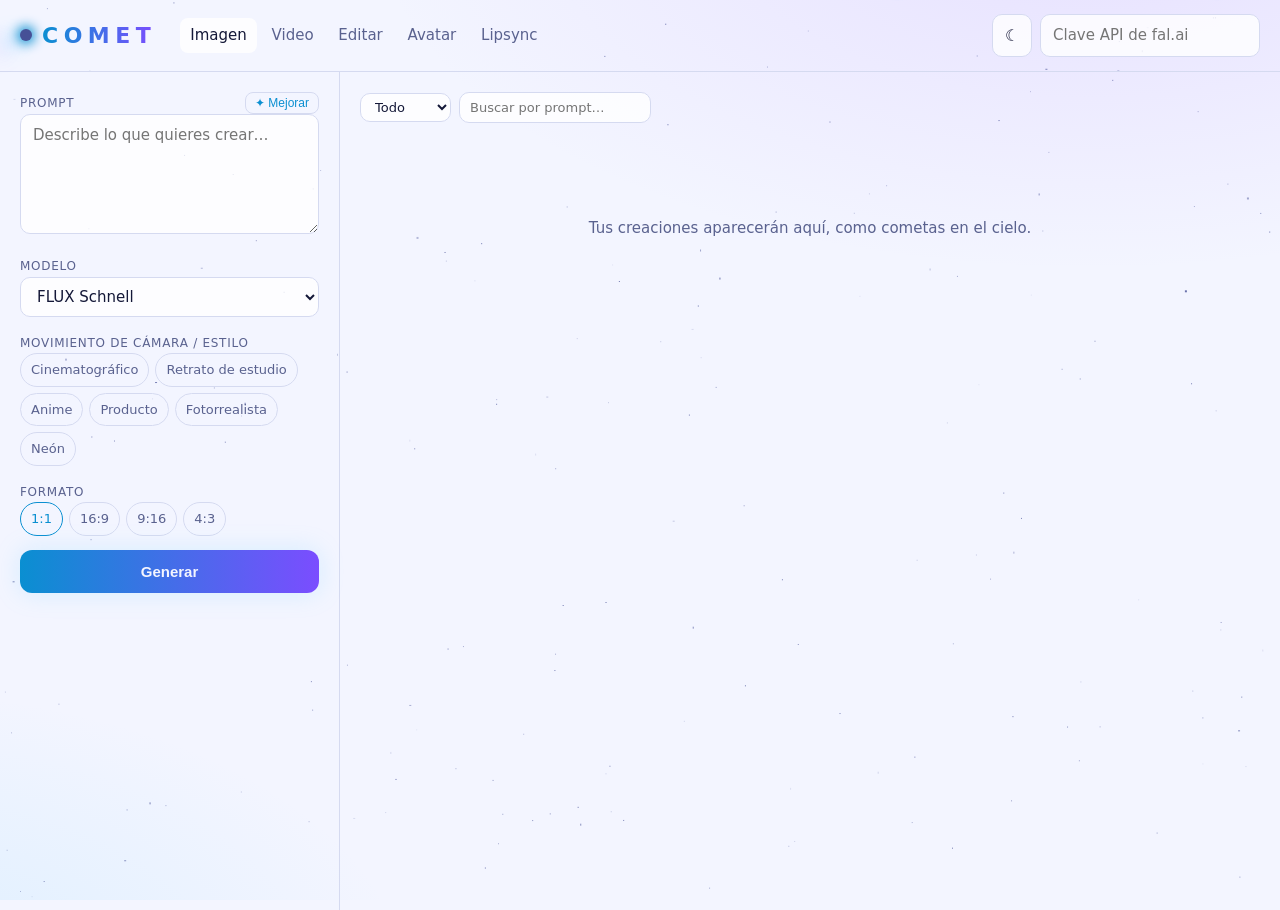
==== commit e2f4f566: "COMET: anadir modelos de video Hailuo 02 Standard y Pro Co-Authored-By: Claude Opus 5.5 <noreply@ant" ====
--- a/comet/index.html
+++ b/comet/index.html
@@ -75,7 +75,7 @@
 <script>
 const MODELS={
   image:[["fal-ai/flux/schnell","FLUX Schnell"],["fal-ai/flux/dev","FLUX Dev"],["fal-ai/recraft-v3","Recraft V3"]],
-  video:[["fal-ai/kling-video/v1.6/standard/text-to-video","Kling 1.6 (texto)"],["fal-ai/kling-video/v1.6/standard/image-to-video","Kling 1.6 (imagen)"],["fal-ai/minimax/video-01","MiniMax Video-01"],["fal-ai/bytedance/seedance/v1/pro/text-to-video","Seedance 1.0 Pro (texto)"],["fal-ai/bytedance/seedance/v1/pro/image-to-video","Seedance 1.0 Pro (imagen)"],["fal-ai/bytedance/seedance/v1/lite/text-to-video","Seedance 1.0 Lite (texto)"],["fal-ai/bytedance/seedance/v1/lite/image-to-video","Seedance 1.0 Lite (imagen)"],["fal-ai/veo3","Veo 3 (texto, con audio)"],["fal-ai/veo3/fast","Veo 3 Fast (texto, con audio)"],["fal-ai/veo3/image-to-video","Veo 3 (imagen, con audio)"],["fal-ai/veo2","Veo 2 (texto)"],["fal-ai/veo2/image-to-video","Veo 2 (imagen)"]],
+  video:[["fal-ai/kling-video/v1.6/standard/text-to-video","Kling 1.6 (texto)"],["fal-ai/kling-video/v1.6/standard/image-to-video","Kling 1.6 (imagen)"],["fal-ai/minimax/video-01","MiniMax Video-01"],["fal-ai/bytedance/seedance/v1/pro/text-to-video","Seedance 1.0 Pro (texto)"],["fal-ai/bytedance/seedance/v1/pro/image-to-video","Seedance 1.0 Pro (imagen)"],["fal-ai/bytedance/seedance/v1/lite/text-to-video","Seedance 1.0 Lite (texto)"],["fal-ai/bytedance/seedance/v1/lite/image-to-video","Seedance 1.0 Lite (imagen)"],["fal-ai/veo3","Veo 3 (texto, con audio)"],["fal-ai/veo3/fast","Veo 3 Fast (texto, con audio)"],["fal-ai/veo3/image-to-video","Veo 3 (imagen, con audio)"],["fal-ai/veo2","Veo 2 (texto)"],["fal-ai/veo2/image-to-video","Veo 2 (imagen)"],["fal-ai/minimax/hailuo-02/standard/text-to-video","Hailuo 02 Standard (texto)"],["fal-ai/minimax/hailuo-02/standard/image-to-video","Hailuo 02 Standard (imagen)"],["fal-ai/minimax/hailuo-02/pro/text-to-video","Hailuo 02 Pro (texto)"],["fal-ai/minimax/hailuo-02/pro/image-to-video","Hailuo 02 Pro (imagen)"]],
   edit:[["fal-ai/flux/dev/image-to-image","FLUX img2img"],["fal-ai/flux-pro/kontext","FLUX Kontext"]],
   avatar:[["fal-ai/bytedance/omnihuman","OmniHuman (foto que habla)"]],
   lipsync:[["fal-ai/sync-lipsync","Sync Lipsync"],["fal-ai/kling-video/lipsync/audio-to-video","Kling Lipsync"]]};
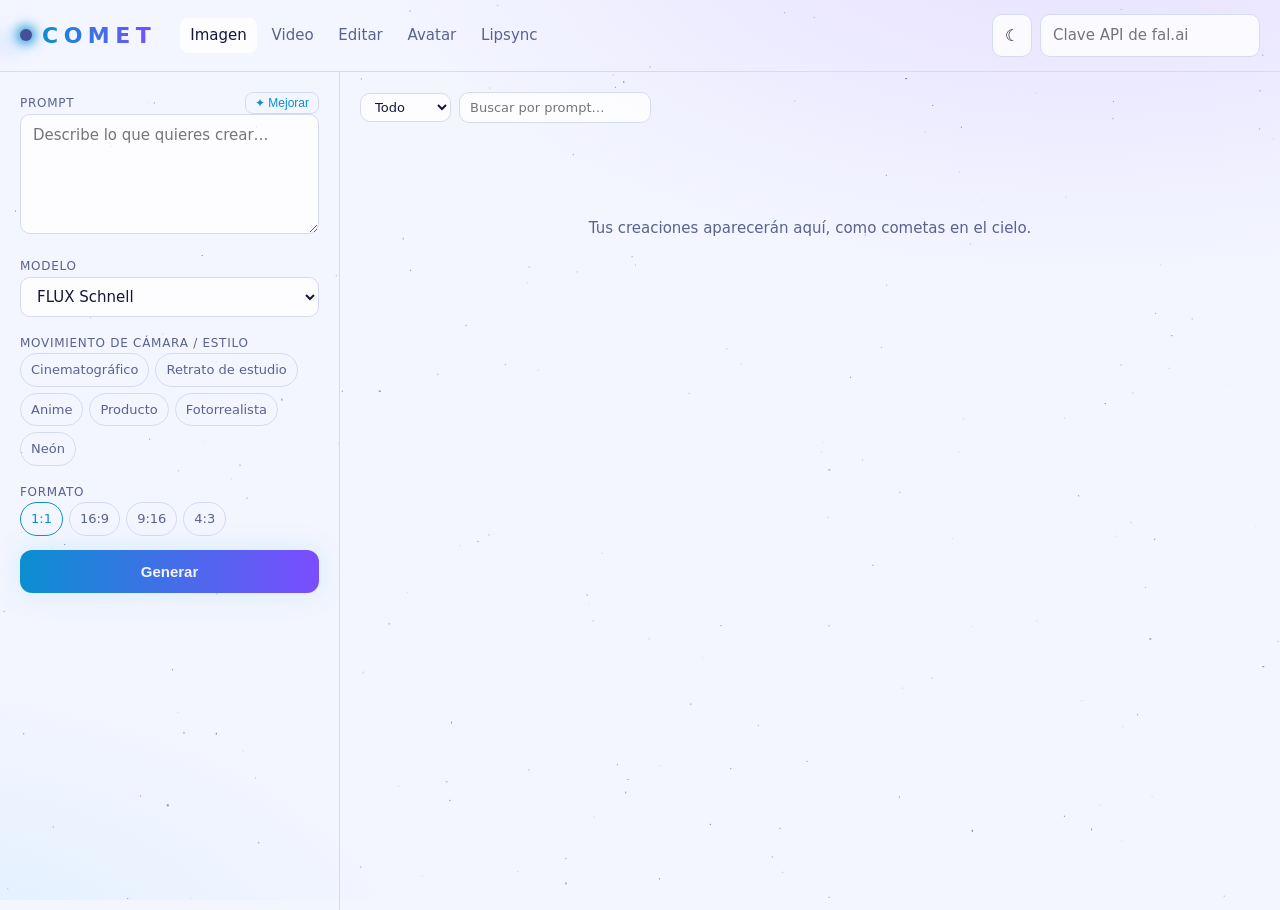
==== commit 74cecd32: "COMET: anadir modelos de imagen Ideogram 3 y 2 Co-Authored-By: Claude Opus 5.5 <noreply@anthropic.co" ====
--- a/comet/index.html
+++ b/comet/index.html
@@ -74,7 +74,7 @@
 </main>
 <script>
 const MODELS={
-  image:[["fal-ai/flux/schnell","FLUX Schnell"],["fal-ai/flux/dev","FLUX Dev"],["fal-ai/recraft-v3","Recraft V3"]],
+  image:[["fal-ai/flux/schnell","FLUX Schnell"],["fal-ai/flux/dev","FLUX Dev"],["fal-ai/recraft-v3","Recraft V3"],["fal-ai/ideogram/v3","Ideogram 3 (texto en imagen)"],["fal-ai/ideogram/v2","Ideogram 2"]],
   video:[["fal-ai/kling-video/v1.6/standard/text-to-video","Kling 1.6 (texto)"],["fal-ai/kling-video/v1.6/standard/image-to-video","Kling 1.6 (imagen)"],["fal-ai/minimax/video-01","MiniMax Video-01"],["fal-ai/bytedance/seedance/v1/pro/text-to-video","Seedance 1.0 Pro (texto)"],["fal-ai/bytedance/seedance/v1/pro/image-to-video","Seedance 1.0 Pro (imagen)"],["fal-ai/bytedance/seedance/v1/lite/text-to-video","Seedance 1.0 Lite (texto)"],["fal-ai/bytedance/seedance/v1/lite/image-to-video","Seedance 1.0 Lite (imagen)"],["fal-ai/veo3","Veo 3 (texto, con audio)"],["fal-ai/veo3/fast","Veo 3 Fast (texto, con audio)"],["fal-ai/veo3/image-to-video","Veo 3 (imagen, con audio)"],["fal-ai/veo2","Veo 2 (texto)"],["fal-ai/veo2/image-to-video","Veo 2 (imagen)"],["fal-ai/minimax/hailuo-02/standard/text-to-video","Hailuo 02 Standard (texto)"],["fal-ai/minimax/hailuo-02/standard/image-to-video","Hailuo 02 Standard (imagen)"],["fal-ai/minimax/hailuo-02/pro/text-to-video","Hailuo 02 Pro (texto)"],["fal-ai/minimax/hailuo-02/pro/image-to-video","Hailuo 02 Pro (imagen)"]],
   edit:[["fal-ai/flux/dev/image-to-image","FLUX img2img"],["fal-ai/flux-pro/kontext","FLUX Kontext"]],
   avatar:[["fal-ai/bytedance/omnihuman","OmniHuman (foto que habla)"]],
@@ -150,6 +150,7 @@
   if(talk&&!audData&&!prompt)return alert("Sube un audio o escribe el texto a decir");
   const input={prompt};
   if(mode==="image")input.image_size=SIZE[ratio];
+  if(model.includes("ideogram/v2"))input.aspect_ratio=ratio; // Ideogram 2 usa aspect_ratio en vez de image_size
   if(mode==="video")input.aspect_ratio=ratio;
   $("empty").hidden=true;
   const card=document.createElement("div");card.className="card";card.dataset.mode=mode;card.style.setProperty("--ar",ratio.replace(":","/"));
